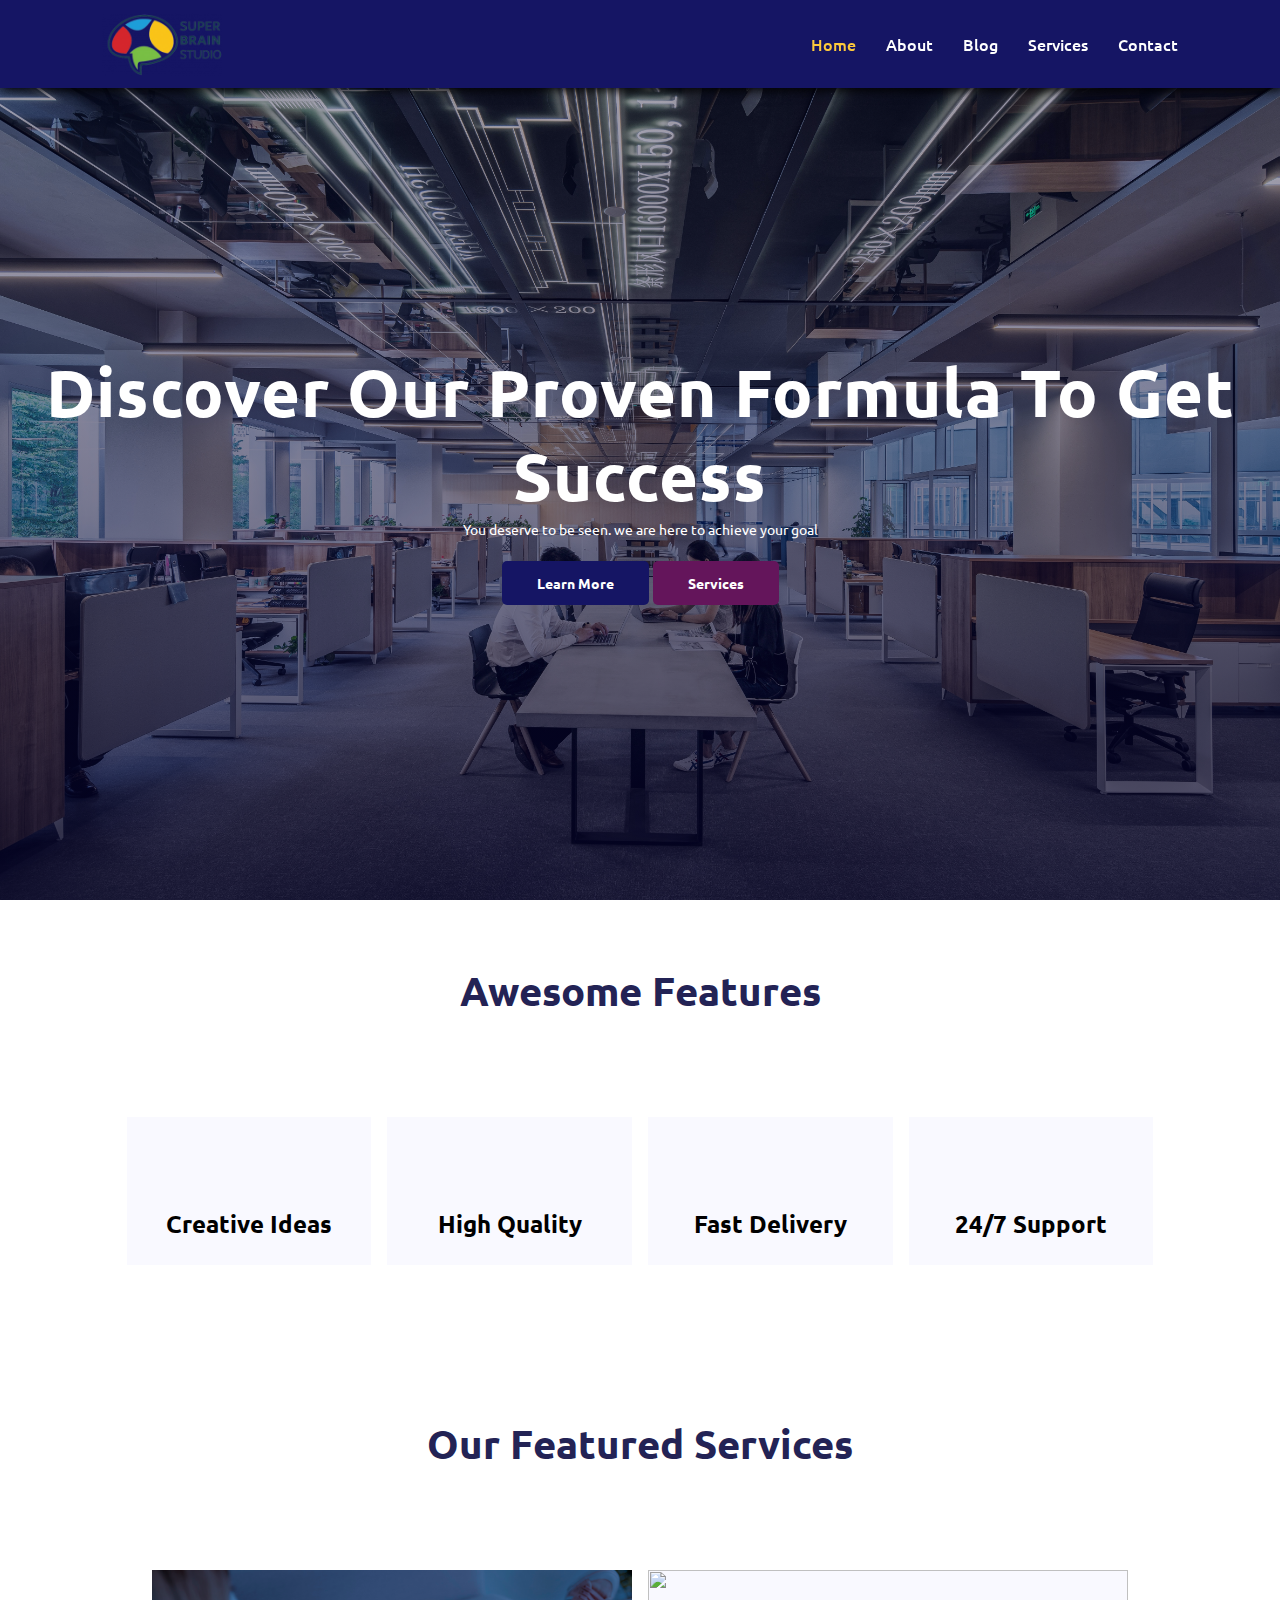
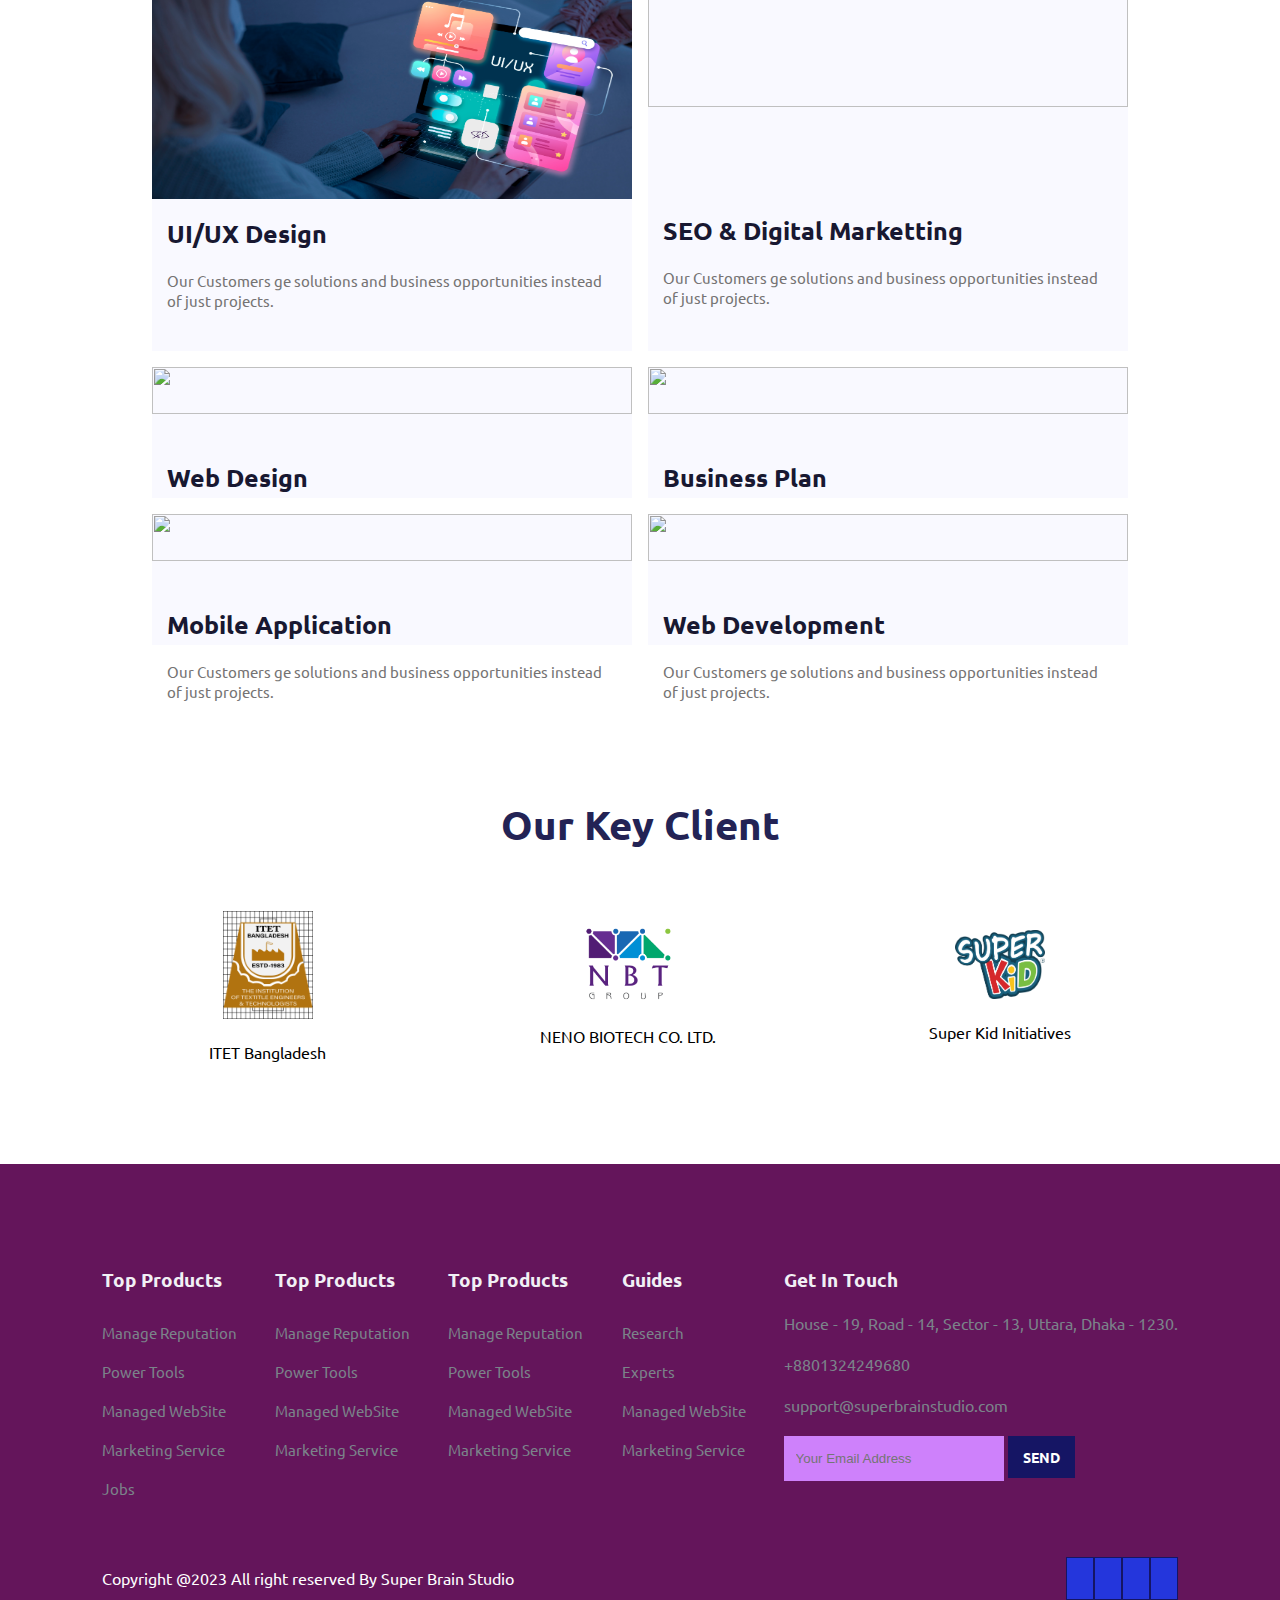
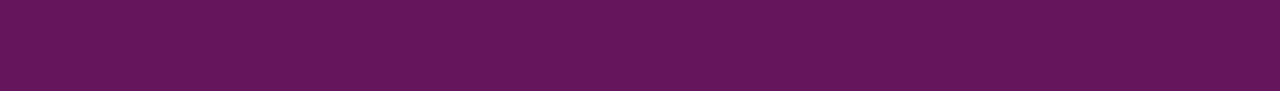
==== index.html @ d5c738f4 "first commit" ====
<!DOCTYPE html>
<html lang="en">

<head>
    <meta charset="UTF-8">
    <meta http-equiv="X-UA-Compatible" content="IE=edge">
    <link rel="icon" href="Assets/images/superbrainstudio_logo.png">
    <meta name="viewport" content="width=device-width, initial-scale=1.0">
    <link rel="preconnect" href="https://fonts.googleapis.com">
    <link rel="preconnect" href="https://fonts.gstatic.com" crossorigin>
    <link rel="preconnect" href="https://fonts.googleapis.com">
    <link rel="preconnect" href="https://fonts.gstatic.com" crossorigin>
    <link href="https://fonts.googleapis.com/css2?family=Roboto+Mono:ital,wght@0,400;0,600;1,600&display=swap"
        rel="stylesheet">
    <link rel="stylesheet" href="https://cdnjs.cloudflare.com/ajax/libs/font-awesome/6.2.1/css/all.min.css"
        integrity="sha512-MV7K8+y+gLIBoVD59lQIYicR65iaqukzvf/nwasF0nqhPay5w/9lJmVM2hMDcnK1OnMGCdVK+iQrJ7lzPJQd1w=="
        crossorigin="anonymous" referrerpolicy="no-referrer" />
    <script src="https://code.jquery.com/jquery-3.6.3.min.js"
        integrity="sha256-pvPw+upLPUjgMXY0G+8O0xUf+/Im1MZjXxxgOcBQBXU=" crossorigin="anonymous"></script>
    <title>Super Brain Studio</title>
    <link rel="stylesheet" href="style.css">
</head>

<body>
    <!-- Navigation -->
    <nav>
        <img src="Assets/images/superbrainstudio_logo.png" alt="">
        <div class="navigation">
            <ul>
                <i id="menu-close" class="fa-solid fa-xmark"></i>
                <li><a class="active" href="#">Home</a></li>
                <li><a href="about.html">About</a></li>
                <li><a href="blog.html">Blog</a></li>
                <li><a href="service.html">Services</a></li>
                <li><a href="contact.html">Contact</a></li>
            </ul>
            <i id="menu-btn" class="fa-solid fa-bars"></i>
        </div>
    </nav>
    <!-- Home -->
    <section id="home">
        <h2>Discover Our Proven Formula To Get Success</h2>
        <p>You deserve to be seen. we are here to achieve your goal</p>
        <div class="btn">
            <a class="blue-btn" href="#">Learn More</a>
            <a class="yellow-btn" href="#">Services</a>
        </div>
    </section>

    <!-- Features -->
    <section id="features">
        <h1>Awesome Features</h1>
        <div class="fea-base">
            <div class="feature-box">
                <i class="fa-solid fa-lightbulb"></i>
                <br>
                <br>
                <h2>Creative Ideas</h2>
            </div>
            <div class="feature-box">
                <i class="fa-solid fa-square-up-right"></i>
                <br>
                <br>
                <h2>High Quality</h2>
            </div>
            <div class="feature-box">
                <i class="fa-solid fa-truck-fast"></i>
                <br>
                <br>
                <h2>Fast Delivery</h2>
            </div>
            <div class="feature-box">
                <i class="fa-solid fa-headset"></i>
                <br>
                <br>
                <h2>24/7 Support</h2>
            </div>
        </div>
    </section>

    <!-- Service -->
    <section id="course">
        <h1>Our Featured Services</h1>
        <div class="course-box">

            <div class="courses">
                <img src="Assets/images/home-service-m1.jpg" alt="">
                <div class="course-details">
                    <h6>UI/UX Design</h6>
                    <br>
                    <span class="span-tag">Our Customers ge solutions and business opportunities instead of just projects.</span>
                </div>

            </div>
            <div class="courses">
                <img src="Assets/images/home-service-m2.jpg" alt="">
                <div class="course-details">
                    <h6>SEO & Digital Marketting</h6>
                    <br>
                    <span class="span-tag">Our Customers ge solutions and business opportunities instead of just projects.</span>
                </div>

            </div>
            <div class="courses">
                <img src="Assets/images/home-service-m3.jpg" alt="">
                <div class="course-details">
                    <h6>Web Design</h6>
                    <br>
                    <span class="span-tag">Our Customers ge solutions and business opportunities instead of just projects.</span>
                </div>

            </div>
            <div class="courses">
                <img src="Assets/images/home-service-m4.jpg" alt="">
                <div class="course-details">
                    <h6>Business Plan</h6>
                    <br>
                    <span class="span-tag">Our Customers ge solutions and business opportunities instead of just projects.</span>
                </div>

            </div>
            <div class="courses">
                <img src="Assets/images/home-service-m5.jpg" alt="">
                <div class="course-details">
                    <h6>Mobile Application</h6>
                    <br>
                    <span class="span-tag">Our Customers ge solutions and business opportunities instead of just projects.</span>
                </div>

            </div>
            <div class="courses">
                <img src="Assets/images/home-service-m6.jpg" alt="">
                <div class="course-details">
                    <h6>Web Development</h6>
                    <br>
                    <span class="span-tag">Our Customers ge solutions and business opportunities instead of just projects.</span>
                </div>


            </div>
        </div>
    </section>

        <!-- trust  -->

        <section id="trust">
            <h1>Our Key Client</h1>
            <div class="trust-img">
                <div class="clients">
                    <div>
                        <img src="Assets/images/client-logo-m1.png" alt="">
                    </div>
                    <div class="client-details">
                        <br>
                        <p>ITET Bangladesh</p>
                    </div>
                </div>
                <div class="clients">
                    <div>
                        <img src="Assets/images/client-logo-m2.png" alt="">
                    </div>
                    <div class="client-details">
                        <br>
                        <p>NENO BIOTECH CO. LTD.</p>
                    </div>
                </div>
                <div class="clients">
                    <div>
                        <img src="Assets/images/client-logo-m3.png" alt="">
                    </div>
                    <div class="client-details">
                        <br>
                        <p>Super Kid Initiatives</p>
                    </div>
                </div>
            </div>
        </section>
    
    
    <!-- footer  -->
    <footer>
        <div class="footer-col">
            <h3>Top Products</h3>
            <li>Manage Reputation</li>
            <li>Power Tools</li>
            <li>Managed WebSite</li>
            <li>Marketing Service</li>
            <li>Jobs</li>
        </div>
        <div class="footer-col">
            <h3>Top Products</h3>
            <li>Manage Reputation</li>
            <li>Power Tools</li>
            <li>Managed WebSite</li>
            <li>Marketing Service</li>
        </div>
        <div class="footer-col">
            <h3>Top Products</h3>
            <li>Manage Reputation</li>
            <li>Power Tools</li>
            <li>Managed WebSite</li>
            <li>Marketing Service</li>
        </div>
        <div class="footer-col">
            <h3>Guides</h3>
            <li>Research</li>
            <li>Experts</li>
            <li>Managed WebSite</li>
            <li>Marketing Service</li>
        </div>

        <div class="footer-col">
            <h3>Get In Touch</h3>
            <p> <i class="fa-solid fa-location-dot"></i>  House - 19, Road - 14, Sector - 13, Uttara, Dhaka - 1230.</p>
            <br>
            <p> <i class="fa-solid fa-phone-volume"></i>  +8801324249680</p>
            <br>
            <p> <i class="fa-solid fa-envelope"></i>  support@superbrainstudio.com</p>
            <div class="subscribe">
                <input type="text" placeholder="Your Email Address">
                <a href="#" class="blue-btn">SEND</a>
            </div>
        </div>

        <div class="copyright">
            <p>Copyright @2023 All right reserved By Super Brain Studio</p>
            <div class="profile-link">
                <i class="fab fa-facebook-f"></i>
                <i class="fab fa-instagram"></i>
                <i class="fab fa-linkedin-in"></i>
                <i class="fa-brands fa-youtube"></i>
            </div>
        </div>
    </footer>

    <script src="app.js"></script>
</body>

</html>
---- style.css ----
@import url('https://fonts.googleapis.com/css2?family=Montserrat&family=Ubuntu:ital@1&display=swap');

* {
    margin: 0;
    padding: 0;
    box-sizing: border-box;
}

body {
    font-family: 'Montserrat', sans-serif;
    font-family: 'Ubuntu', sans-serif;
}

/* global Tags */

h1 {
    font-size: 2.5rem;
    font-weight: 700;
    color: rgb(35, 35, 85);
}

span {
    font-size: 2.5rem;
    color: #757373;
}

h6 {
    font-size: 1.1rem;
    color: rgb(24, 24, 49);
}

/* Navigation */

#logo {
    color: #fff;
    font-size: 40px;
}

nav {
    position: fixed;
    width: 100%;
    background-color: rgb(21, 21, 100);
    display: flex;
    flex-direction: row;
    justify-content: space-between;
    align-items: center;
    padding: 1vw 8vw;
    box-shadow: 2px 2px 10px rgb(0, 0, 0.10);
    z-index: 999;
}

nav img {
    width: 120px;
    /* 150px */
    cursor: pointer;
}

nav .navigation {
    display: flex;
}

#menu-btn {
    width: 30px;
    height: 30px;
    font-size: 35px;
    color: #fff;
    display: none;
}

#menu-close {
    display: none;
}

nav .navigation ul {
    display: flex;
    justify-content: flex-end;
    align-items: center;
}

nav .navigation ul li {
    list-style: none;
    margin-left: 30px;
}

nav .navigation ul li a {
    text-decoration: none;
    color: #fff;
    font-size: 16px;
    font-weight: 500;
    transition: 0.3s ease;
}

nav .navigation ul li a.active,
nav .navigation ul li a:hover {
    color: #fdc93b;
}

/* Home */

#home {
    background-image: linear-gradient(rgba(9, 5, 54, 0.3), rgba(5, 4, 46, 0.7)), url("Assets/images/home-cover-m.jpg");
    width: 100%;
    height: 100vh;
    background-size: cover;
    background-position: center;
    display: flex;
    flex-direction: column;
    justify-content: center;
    align-items: center;
    text-align: center;
    padding-top: 40px;
}

#home h2 {
    color: #fff;
    font-size: 4.2rem;
    letter-spacing: 1px;
}

#home p {
    width: 50%;
    color: #fff;
    font-size: 0.9rem;
    line-height: 25px;
}

#home .btn {
    margin-top: 30px;
}

#home a {
    text-decoration: none;
    font-size: 0.9rem;
    padding: 13px 35px;
    background-color: #fff;
    font-weight: 600;
    border-radius: 5px;
}

#home a.yellow-btn {
    color: #fff;
    background-color: rgb(100, 21, 91);
    transition: 0.3s ease;

}

#home a.yellow-btn:hover {
    color: rgb(46, 21, 100);
    background-color: #fff;
}

#home a.blue-btn {
    color: #fff;
    background-color: rgb(21, 21, 100);
    transition: 0.3s ease;
}

#home a.blue-btn:hover {
    color: rgb(47, 21, 100);
    background-color: #fff;
}

/* Features */

#features {
    padding: 5vw 6vw 0 6vw;
    text-align: center;
}

#features .fea-base {
    display: grid;
    grid-template-columns: repeat(auto-fit, minmax(200px, 1fr));
    grid-gap: 1rem;
    margin-top: 50px;
    padding: 50px;
}

#features .feature-box {
    padding-top: 25px;
    padding-bottom: 25px;
    background: #f9f9ff;
    text-align: center;
}

#features .feature-box i {
    font-size: 2.3rem;
    color: rgb(44, 44, 80);
}

#features .feature-box h3 {
    font-size: 1.2rem;
    font-weight: 600;
    color: rgb(46, 46, 59);
    padding: 13px 0 7px 0;
}

#features .feature-box p {
    font-size: 1rem;
    font-weight: 400;
    color: rgb(70, 70, 87);
}

/* Servies */

#course {
    padding: 8vw 8vw 8vw 8vw;
    text-align: center;
}

.courses {
    cursor: pointer;
}

#course .course-box {
    display: grid;
    grid-template-columns: repeat(auto-fit, minmax(320px, 1fr));
    grid-gap: 1rem;
    margin-top: 50px;
    padding: 50px;
}

.span-tag {
    font-size: 15px;
}

#course .courses {
    text-align: start;
    background: #f9f9ff;
    height: 100%;
    position: relative;
}

#course .service-info {
    text-align: center;
    background: #f9f9ff;
    height: 100%;
    position: relative;
    border-radius: 10px;
}

#course .service-info img {
    border-radius: 10px;
}

#course .courses img {
    width: 100%;
    height: 60%;
    background-size: cover;
    background-position: center;
}

#course .courses .course-details {
    padding: 15px 15px 0 15px;
}

#course .courses .course-details i {
    color: #fdc93b;
    font-size: .9rem;
}

#course .courses .course-details h6 {
    font-size: 25px;
}



#course .courses .cost {
    background-color: rgb(50, 194, 227);
    color: #fff;
    line-height: 70px;
    width: 70px;
    height: 70px;
    text-align: center;
    border-radius: 50%;
    position: absolute;
    right: 15px;
    bottom: 100px;
}

/* experts */

#experts {
    padding: 2vw 8vw 8vw 8vw;
    text-align: center;
}

#experts .expert-box {
    display: grid;
    grid-template-columns: repeat(auto-fit, minmax(250px, 1fr));
    grid-gap: 1rem;
    margin-top: 50px;
    padding: 50px;
}

#experts .expert-box .profile {
    background: #f1faf9;
    padding: 30px 10px;
    border-radius: 5px;

}

.profile-link {
    margin-top: 10px;
}

.profile-link i {
    padding: 10px 13px;
    border: 1px solid rgba(21, 21, 100);
    cursor: pointer;
    transition: 0.3s ease;
}

.profile-link i:hover {
    background: rgb(21, 21, 100);
    color: #fff;
    border: 1px solid rgb(21, 21, 100);
    cursor: pointer;
}

/* footer */

footer {
    padding: 8vw;
    background-color: rgb(100, 21, 91);
    display: flex;
    justify-content: space-between;
    align-items: flex-start;
    flex-wrap: wrap;
}

footer .footer-col {
    padding-bottom: 40px;
}

footer h3 {
    color: rgb(241, 240, 245);
    font-weight: 600;
    padding-bottom: 20px;
}

footer li {
    list-style: none;
    color: #7b838a;
    padding: 10px 0;
    font-size: 15px;
    cursor: pointer;
    transition: 0.3s ease;
}

footer li:hover {
    color: rgb(241, 240, 245);
}

footer p {
    color: #7b838a;
}

footer .subscribe {
    margin-top: 20px;

}

footer input {
    width: 220px;
    padding: 15px 12px;
    background: #ce81fb;
    border: none;
    outline: none;
    color: #fff;
}

footer .subscribe a {
    text-decoration: none;
    font-size: 0.9rem;
    padding: 12px 15px;
    background-color: #fff;
    font-weight: 600;
}

footer .subscribe a.blue-btn {
    color: #fff;
    background-color: rgb(21, 21, 100);
    transition: 0.3s ease;
}

footer .subscribe a.blue-btn:hover {
    color: rgb(47, 21, 100);
    background-color: #fff;
}

footer .copyright {
    margin-top: 20px;
    display: flex;
    justify-content: space-between;
    align-items: center;
    width: 100%;
    flex-wrap: wrap;
}

footer .copyright p {
    color: #fff;
}

footer .copyright .profile-link {
    margin-top: 0px;
}

footer .copyright .profile-link i {
    background: #2436dc;
    color: #fff;
}

footer .copyright .profile-link i:hover {
    background: #fdc93b;
    color: #2c2c2c;
}


/* About  */

#about-home {
    background-image: linear-gradient(rgba(9, 5, 54, 0.3), rgba(5, 4, 46, 0.7)), url("Assets/images/about-cover-m.jpg");
    width: 100%;
    height: 100vh;
    background-size: cover;
    background-position: center;
    display: flex;
    flex-direction: column;
    justify-content: center;
    align-items: center;
    text-align: center;
    padding-top: 40px;
}

#about-home h2 {
    color: #fff;
    font-size: 4.2rem;
    letter-spacing: 1px;
}

.about-title {
    font-size: 2.2rem;
}

#about-container {
    display: flex;
    align-items: center;
    padding: 8vw 8vw 2vw 8vw;
}

#about-container .about-img {
    width: 60%;
    padding-right: 60px;
}

#about-container .about-img img {
    width: 100%;
}

#about-container .about-text {
    width: 40%;
}

#about-container .about-text h2 {
    color: #29303b;
    padding-bottom: 15px;
}

#about-container .about-text p {
    color: #686f7a;
    font-weight: 300;
}

#about-container .about-text .about-fea {
    display: flex;
    justify-content: space-between;
    align-items: flex-start;
    margin-top: 30px;
}

#about-container .about-text .about-fea img {
    width: 50px;
    background-size: cover;
    background-position: center;
    margin-right: 20px;
}

#about-container .about-text .about-fea .fea-text {
    width: 90%;
}

#about-container .about-text .about-fea .fea-text h5 {
    font-size: 16px;
    color: #29303b;
}

/* trust-Client */

#trust {
    text-align: center;
    padding: 8vw;
    padding-top: 0%;
}

#trust .trust-img {
    margin-top: 60px;
    display: flex;
    justify-content: space-around;
    align-items: center;
}

#trust .trust-img img {
    width: 90px;
    height: auto;
}




/* Blog  */

#blog-home {
    background-image: linear-gradient(rgba(9, 5, 54, 0.3), rgba(5, 4, 46, 0.7)), url("Assets/images/blog-cover-m.jpg");
    width: 100%;
    height: 60vh;
    background-size: cover;
    background-position: center;
    display: flex;
    flex-direction: column;
    justify-content: center;
    align-items: center;
    text-align: center;
    padding-top: 40px;
}

#blog-home h2 {
    color: #fff;
    font-size: 3.2rem;
    letter-spacing: 1px;
}


#blog-container {
    display: flex;
    align-items: flex-start;
    justify-content: space-between;
    padding: 8vw;
}

#blog-container .blogs {
    width: 60%;
}

#blog-container .blogs img {
    width: 100%;
    border-radius: 19px;
}

#blog-container .blogs .post {
    padding-bottom: 60px;
}

#blog-container .blogs .post h3 {
    color: #29303b;
    padding: 15px 0 10px 0;
}

#blog-container .blogs .post p {
    color: #757373;
    padding-bottom: 20px;
}

#blog-container .blogs .post a {
    text-decoration: none;
    font-size: 0.9rem;
    padding: 13px 35px;
    background-color: rgb(21, 21, 100);
    color: #fff;
    border-radius: 5px;
    font-weight: 600;
}

#blog-container .blog-cate {
    width: 30%;
}

#blog-container .blog-cate h2 {
    padding-bottom: 7px;
}

#blog-container .blog-cate a {
    text-decoration: none;
    color: #757373;
    font-weight: 500;
    line-height: 45px;
    transition: 0.3s ease;
}

#blog-container .blog-cate a:hover {
    color: rgb(100, 21, 91);
}

#blog-container .blog-post {
    width: 60%;
    margin: 0 auto;
}

#blog-container .blog-post p {
    text-align: justify;
    padding-bottom: 60px !important;
}



/* Services */

#course-home {
    background-image: linear-gradient(rgba(9, 5, 54, 0.3), rgba(5, 4, 46, 0.7)), url("Assets/images/services-cover-m.jpg");
    width: 100%;
    height: 60vh;
    background-size: cover;
    background-position: center;
    display: flex;
    flex-direction: column;
    justify-content: center;
    align-items: center;
    text-align: center;
    padding-top: 40px;
}

#course-home h2 {
    color: #fff;
    font-size: 3.2rem;
    letter-spacing: 1px;
    
}

/* services-info  */

#course-info-home {
    background-image: linear-gradient(rgba(9, 5, 54, 0.3), rgba(5, 4, 46, 0.7)), url("Assets/images/services-cover-m.jpg");
    width: 100%;
    height: 60vh;
    background-size: cover;
    background-position: center;
    display: flex;
    flex-direction: column;
    justify-content: center;
    align-items: center;
    text-align: center;
    padding-top: 40px;
}

#course-info-home h2 {
    color: #fff;
    font-size: 3.2rem;
    letter-spacing: 1px;
}

#course-inner {
    display: flex;
    justify-content: space-between;
    align-items: flex-start;
    padding: 8vw;
}

#course-inner h3 {
    padding: 35px 0 35px 0;
    color: #29303b;
}

#course-inner p {
    color: #686db2;
}

#course-inner hr {
    height: 1px;
    background: rgba(236, 226, 229, 0.5);
    margin-top: 40px;
}

#course-inner .overview {
    width: 70%;
}

#course-inner .overview .course-img {
    width: 100%;
    height: 60vh;
    object-fit: cover;
    border-radius: 12px;
    margin-bottom: 20px;
}

#course-inner .overview .course-head {
    display: flex;
    align-items: flex-start;
    justify-content: space-between;
}

#course-inner .overview .course-head .course-name {
    width: 70%;
}

#course-inner .overview .course-head .course-name h2 {
    color: #29303b;
}

#course-inner .overview .course-head .course-name .star-icon {
    margin: 6px 0;
}

#course-inner .overview .course-head .course-name .star-icon i {
    color: #fdc93b;
    font-size: 0.9rem;
}

#course-inner .overview .course-head .course-name p {
    font-size: 15px;
}

#course-inner .overview .course-head span {
    padding: 16px 22px;
    border-radius: 5px;
    color: #5838fc;
    font-size: 24px;
    font-weight: 700;
    background-color: rgba(88, 56, 252, 0.1);
}

#course-inner .tutor {
    display: flex;
}

#course-inner .tutor img {
    width: 70px;
    height: 70px;
    border-radius: 50%;
    margin-right: 20px;
}

#course-inner .tutor h5 {
    font-size: 15px;
}

#course-inner .learn p {
    font-size: 15px;
    padding-bottom: 15px;
}

#course-inner .learn p i {
    color: #654ce4;
    font-weight: 700;
    margin-right: 20px;
}

#course-inner .enroll {
    width: 300px;
    padding: 0 30px 30px 30px;
    border-radius: 11px;
    box-shadow: 0px 20px 40px 0 rgb(11 2 55 / 8%);
}

#course-inner .enroll h3 {
    padding-bottom: 10px;
}

#course-inner .enroll p {
    font-size: 15px;
    color: #64626e;
    margin: 15px 0;
}

#course-inner .enroll p i {
    color: #654ce4;
    font-weight: 600;
    margin-right: 18px;
    width: 16px;
    height: 16px;
    line-height: 16px;
    text-align: center;
}

#course-inner .enroll .enroll-btn {
    padding: 25px 0 20px 0;
    margin: auto;
    text-align: center;
}

#course-inner .enroll .enroll-btn a {
    text-decoration: none;
    font-size: .8rem;
    padding: 13px 45px;
    border-radius: 5px;
    font-weight: 600;
    color: #fff;
    background: rgb(50, 50, 136);
    transition: 0.3s ease;
}

#course-inner .enroll .enroll-btn a:hover {
    color: #fff;
    background: rgb(207, 68, 190);
}



/* Contact */

#contact-home {
    background-image: linear-gradient(rgba(9, 5, 54, 0.3), rgba(5, 4, 46, 0.7)), url("Assets/images/conact-cover-m.jpg");
    width: 100%;
    height: 60vh;
    background-size: cover;
    background-position: center;
    display: flex;
    flex-direction: column;
    justify-content: center;
    align-items: center;
    text-align: center;
    padding-top: 40px;
}

#contact-home h2 {
    color: #fff;
    font-size: 3.2rem;
    letter-spacing: 1px;
}

#contact {
    padding: 8vw;
    display: flex;
    justify-content: space-between;
    align-items: flex-start;
}

#contact .getin {
    width: 350px;
}

#contact .getin h2 {
    color: #2c2c2c;
    font-size: 30px;
    font-weight: 800;
    line-height: .8;
    margin-bottom: 16px;
}

#contact .getin p {
    color: #686868;
    line-height: 24px;
    margin-bottom: 33px;
    padding-bottom: 25px;
    border-bottom: 1px solid #e5e4ed;
}

#contact .getin h3 {
    color: #2c2c2c;
    font-size: 16px;
    font-weight: 600;
    line-height: 26px;
    margin-bottom: 15px;
}

#contact .getin .getin-details div {
    display: flex;
}

#contact .getin .getin-details div .get {
    font-size: 16px;
    line-height: 22px;
    color: #5838fc;
    margin-right: 20px;
}

#contact .getin .getin-details div p {
    font-size: 14px;
    border-bottom: none;
    line-height: 22px;
    margin-bottom: 15px;
}

#contact .getin .getin-details .profile-link i {
    margin-right: 8px;
}

#contact .form {
    width: 60%;
    background: #f7f6fa;
    padding: 40px;
    border-radius: 10px;
}

#contact .form h4 {
    font-size: 24px;
    color: #2436dc;
    line-height: 30px;
    margin-bottom: 8px;
}

#contact .form p {
    color: #686868;
    line-height: 24px;
    padding-bottom: 25px;
}

#contact .form .form-row {
    display: flex;
    justify-content: space-between;
    width: 100%;
}

#contact .form .form-row input {
    width: 48%;
    font-size: 14px;
    font-weight: 400;
    border-radius: 3px;
    border: none;
    background: #fff;
    color: #7e7c87;
    outline: none;
    padding: 20px 30px;
    margin-bottom: 20px;
}

#contact .form .form-col input,
#contact .form .form-col textarea {
    width: 100%;
    font-size: 14px;
    font-weight: 400;
    border-radius: 3px;
    border: none;
    background: #fff;
    color: #7e7c87;
    outline: none;
    padding: 20px 30px;
    margin-bottom: 20px;
}


#contact .form button {
    font-size: .9rem;
    padding: 13px 25px;
    background: rgb(21, 21, 100);
    border-radius: 5px;
    outline: none;
    border: none;
    font-weight: 600;
    cursor: pointer;
    color: #fff;
    transition: 0.3s ease;
}

#contact .form button:hover {
    color: #fff;
    background: rgb(207, 68, 190);
}

#map {
    width: 100%;
    height: 70vh;
    margin-bottom: 8vw;
}

#map iframe {
    width: 100%;
    height: 100%;
}



@media (max-width: 769px) {
    nav {
        padding: 15px 20px;
    }

    nav img {
        width: 130px;
    }

    #menu-btn {
        display: initial;
    }

    #menu-close {
        display: initial;
        font-size: 1.6rem;
        color: #fff;
        padding: 30px 0 20px 20px;
    }

    nav .navigation ul {
        position: absolute;
        top: 0;
        right: -220px;
        width: 220px;
        height: 100vh;
        background: rgba(17, 20, 104, 0.45);
        backdrop-filter: blur(4.5px);
        border: 1px solid rgba(255, 255, 255, 0.18);
        display: flex;
        flex-direction: column;
        justify-content: flex-start;
        align-items: flex-start;
        transition: 0.3s ease;
    }

    nav .navigation ul.active {
        right: 0;
    }

    nav .navigation ul li {
        padding: 20px 0 20px 40px;
        margin-left: 0;
    }

    nav .navigation ul li a {
        color: #fff;

    }

    #home {
        padding-top: 0px;
    }

    #home p {
        width: 90%;
    }

    #features {
        padding: 8vw 4vh 0 4vw;
    }

    #course {
        padding: 8vh 4vh 0 4vh;
    }

    #registration {
        margin-top: 8vw;
        padding: 6vw 4vw 6vw 4vw;
    }

    #registration .reminder .time {
        display: flex;
        flex-wrap: wrap;
        margin-top: 40px;
    }

    #experts {
        padding: 8vw 8vw 4vw 8vw;
        text-align: center;
    }

    footer .copyright .profile-link {
        margin-top: 10px;
    }

    /* about  */

    #about-container {
        padding: 8vw 4vw 2vw 4vw;
    }

    #about-container .about-img {
        padding-right: 20px;
    }

    #trust .trust-img img {
        width: 50px;
        height: auto;
    }

    /* blog  */

    #blog-container {
        padding: 8vw 4vw;
    }

    #blog-container .blog-post {
        width: 100%;
        margin-top: 30px;
    }

    #blog-container .blog-post img {
        width: 100%;
        height: 50vh;
        object-fit: cover;
    }

    /* course - info  */
    #course-inner {
        display: flex;
        flex-direction: column;
        justify-content: center;
        align-items: flex-start;
        padding: 8vw 4vw;
    }

    #course-inner .overview {
        width: 100%;
    }

    #course-inner .overview .course-img {
        width: 100%;
        height: 100%;
    }

    #course-inner .enroll {
        margin-top: 25px;
    }

    /* contact */

    #contact {
        padding: 8vw 4vw;
    }

    #contact .getin {
        width: 250px;
    }

    #contact .form {
        width: 55%;
    }
}

@media (max-width: 475px) {

    #course .course-box {
        display: grid;
        justify-content: center;
    }

    #registration {
        display: flex;
        flex-direction: column;
        justify-content: center;
        align-items: center;
        text-align: center;
    }

    #registration .reminder .time {
        display: flex;
        flex-wrap: wrap;
        justify-content: center;
        align-items: center;
        margin-top: 20px;
        margin-bottom: 20px;
    }

    /* about  */

    #about-container {
        flex-direction: column-reverse;
    }

    #about-container .about-img {
        width: 100%;
        padding-right: 0px;
    }

    #about-container .about-text {
        width: 100%;
        padding-bottom: 20px;
    }

    #trust .trust-img {
        margin-top: 40px;
        display: flex;
        justify-content: center;
        align-items: center;
        flex-wrap: wrap;
    }

    #trust .trust-img img {
        width: 60px;
        margin: 10px 15px;
        height: auto;
    }

    /* blog  */

    #blog-container {
        flex-direction: column;
    }

    #blog-container .blogs {
        width: 100%;
    }

    #blog-container .blog-cate {
        width: 100%;
    }

    #blog-container .blog-post {
        width: 100%;
        margin-top: 70px;
    }

    #blog-container .blog-post img {
        width: 100%;
        height: 50vh;
        object-fit: cover;
    }

    /* course - info  */

    #course-inner .overview .course-head .course-name {
        width: 50%;
    }

    #course-inner .overview .course-head .course-name h2 {
        font-size: 22px;
    }

    #course-inner .overview .course-head span {
        font-size: 22px;
    }

    #course-inner .enroll {
        width: 100%;
    }

    /* contact */

    #contact {
        padding: 8vw 4vw;
        flex-direction: column;
        align-items: flex-start;
        justify-content: flex-start;
    }

    #contact .getin {
        width: 100%;
        margin-bottom: 30px;
    }

    #contact .form {
        width: 100%;
        padding: 40px 30px;
    }

    #contact .form .form-row {
        display: flex;
        flex-direction: column;
        justify-content: flex-start;
        width: 100%;
    }

    #contact .form .form-row input {
        width: 100%;
    }
}
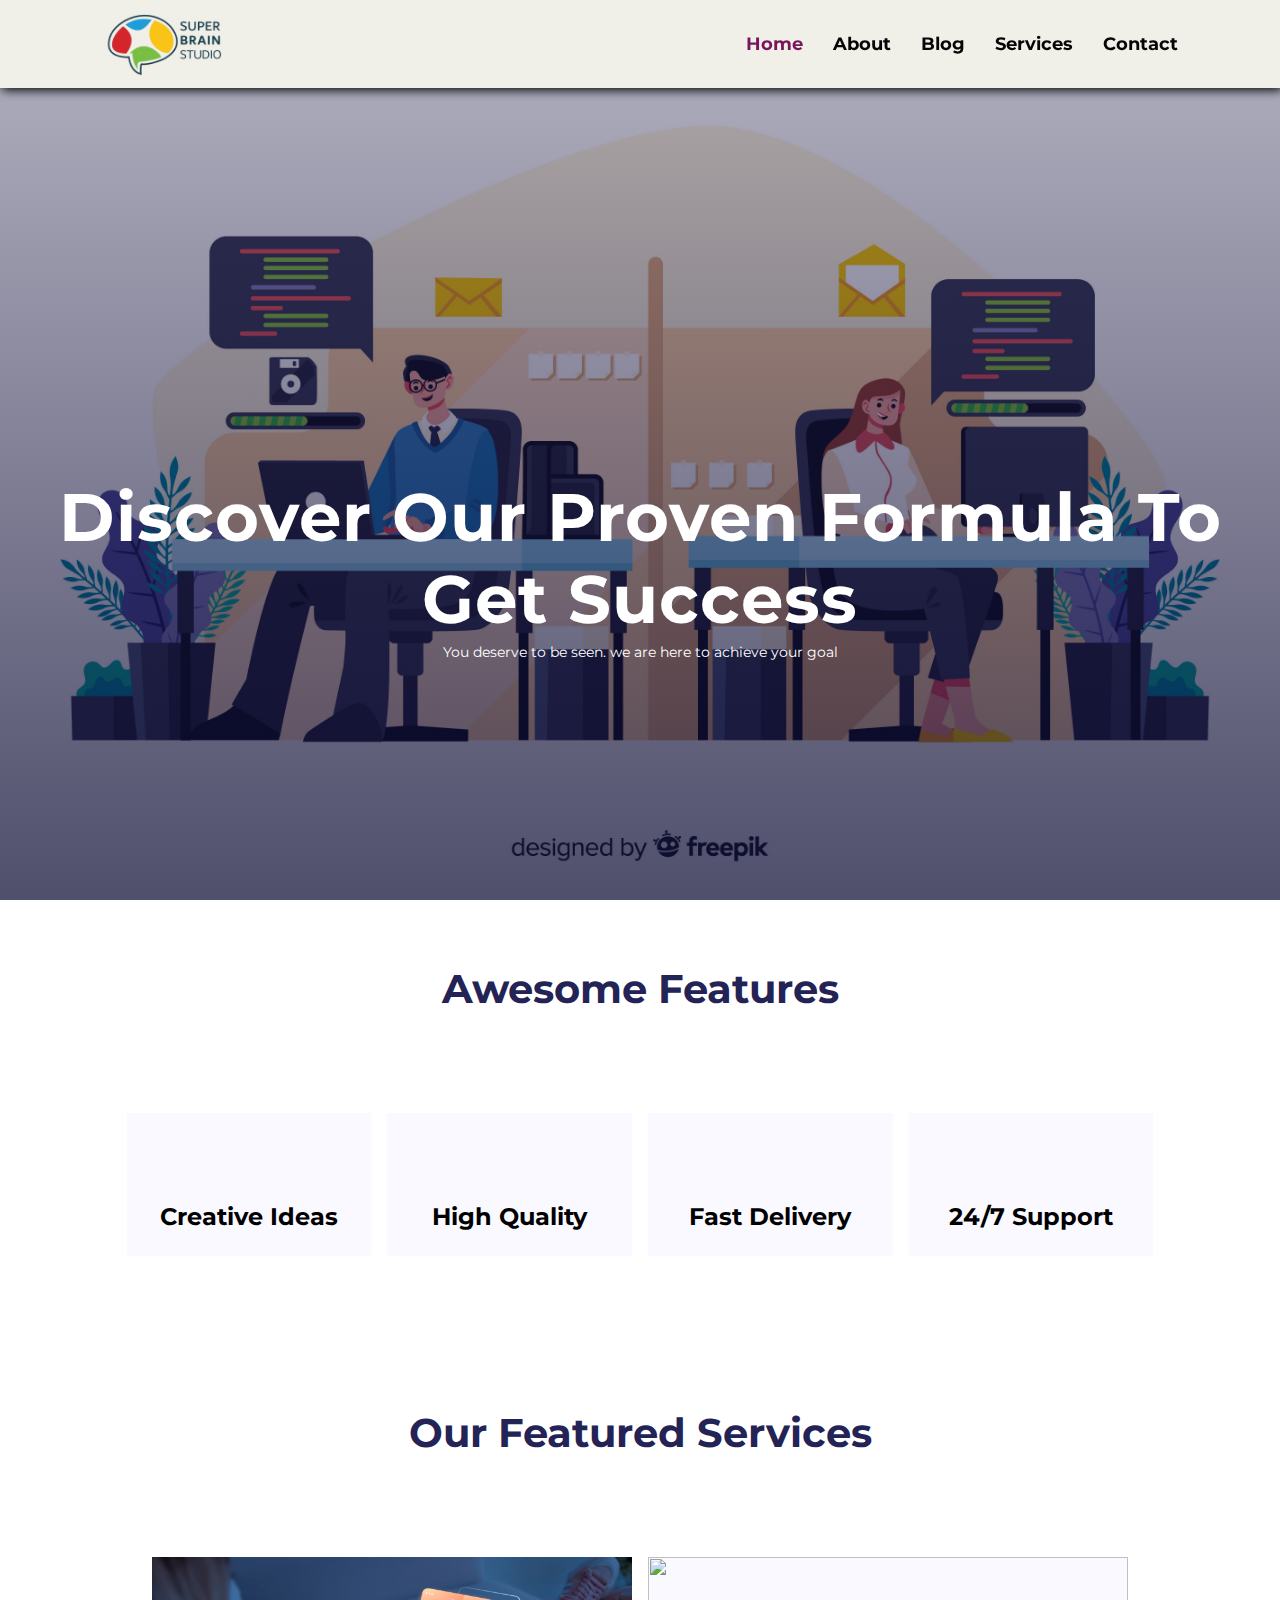
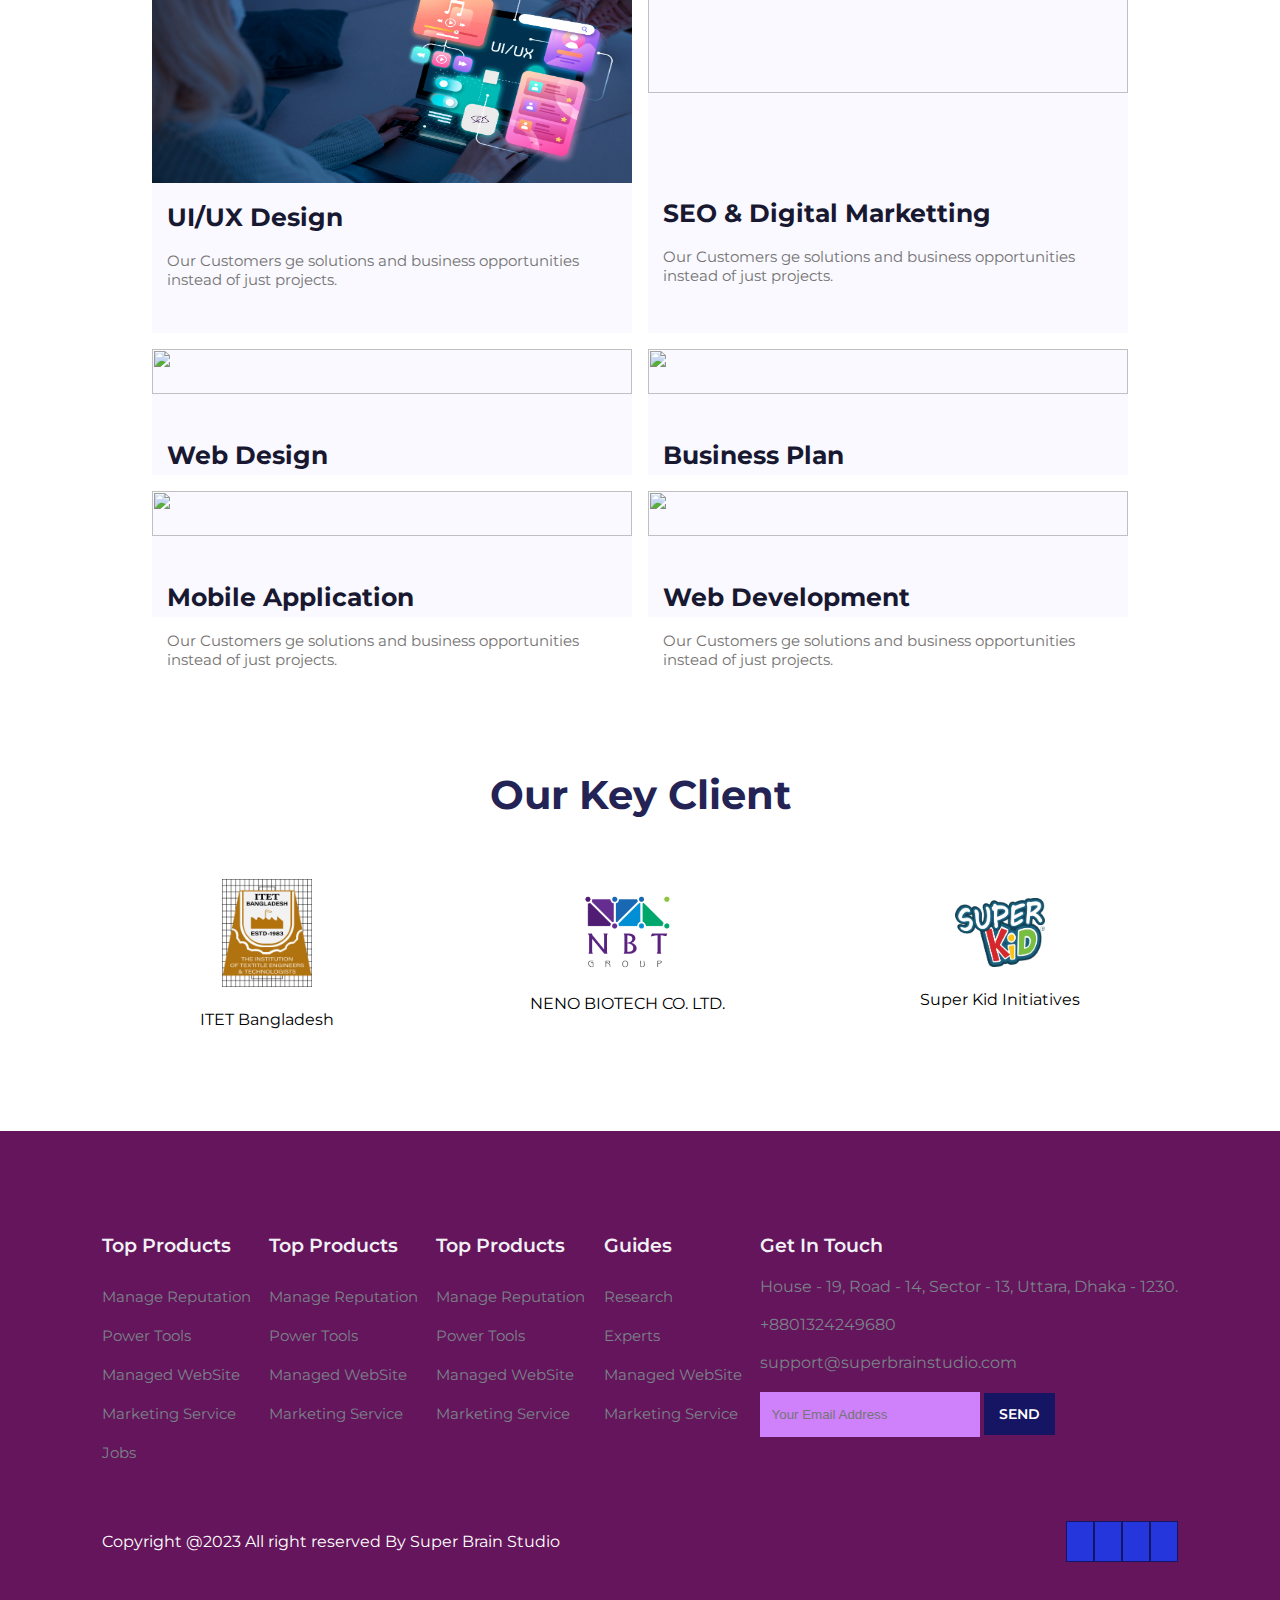
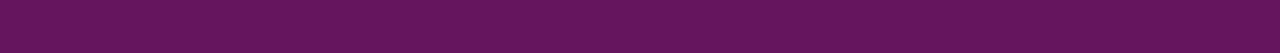
==== commit 194a0e70: "Changes some code and images" ====
--- a/index.html
+++ b/index.html
@@ -15,22 +15,21 @@
     <link rel="stylesheet" href="https://cdnjs.cloudflare.com/ajax/libs/font-awesome/6.2.1/css/all.min.css"
         integrity="sha512-MV7K8+y+gLIBoVD59lQIYicR65iaqukzvf/nwasF0nqhPay5w/9lJmVM2hMDcnK1OnMGCdVK+iQrJ7lzPJQd1w=="
         crossorigin="anonymous" referrerpolicy="no-referrer" />
-    <script src="https://code.jquery.com/jquery-3.6.3.min.js"
+   <script src="https://code.jquery.com/jquery-3.6.3.min.js"
         integrity="sha256-pvPw+upLPUjgMXY0G+8O0xUf+/Im1MZjXxxgOcBQBXU=" crossorigin="anonymous"></script>
-    <title>Super Brain Studio</title>
-    <link rel="stylesheet" href="style.css">
+    <link rel="stylesheet" href="Assets/style.css">
 </head>
 
 <body>
     <!-- Navigation -->
     <nav>
-        <img src="Assets/images/superbrainstudio_logo.png" alt="">
+        <img id="logo" src="Assets/images/superbrainstudio_logo.png" alt="">
         <div class="navigation">
             <ul>
                 <i id="menu-close" class="fa-solid fa-xmark"></i>
                 <li><a class="active" href="#">Home</a></li>
                 <li><a href="about.html">About</a></li>
-                <li><a href="blog.html">Blog</a></li>
+                <li><a href="#">Blog</a></li>
                 <li><a href="service.html">Services</a></li>
                 <li><a href="contact.html">Contact</a></li>
             </ul>
@@ -41,10 +40,6 @@
     <section id="home">
         <h2>Discover Our Proven Formula To Get Success</h2>
         <p>You deserve to be seen. we are here to achieve your goal</p>
-        <div class="btn">
-            <a class="blue-btn" href="#">Learn More</a>
-            <a class="yellow-btn" href="#">Services</a>
-        </div>
     </section>
 
     <!-- Features -->
@@ -233,7 +228,7 @@
         </div>
     </footer>
 
-    <script src="app.js"></script>
+    <script src="Assets/app.js"></script>
 </body>
 
 </html>--- a/Assets/style.css
+++ b/Assets/style.css
@@ -0,0 +1,1251 @@
+@import url('https://fonts.googleapis.com/css2?family=Montserrat&family=Ubuntu:ital@1&display=swap');
+
+* {
+    margin: 0;
+    padding: 0;
+    box-sizing: border-box;
+}
+
+body {
+    font-family: 'Montserrat', sans-serif;
+}
+
+/* global Tags */
+
+h1 {
+    font-size: 2.5rem;
+    font-weight: 700;
+    color: rgb(35, 35, 85);
+}
+
+span {
+    font-size: 2.5rem;
+    color: #757373;
+}
+
+h6 {
+    font-size: 1.1rem;
+    color: rgb(24, 24, 49);
+}
+
+/* Navigation */
+
+#logo {
+    /* color: #fff; */
+    font-size: 40px;
+}
+
+nav {
+    position: fixed;
+    width: 100%;
+    background-color: rgb(241, 240, 232);
+    display: flex;
+    flex-direction: row;
+    justify-content: space-between;
+    align-items: center;
+    padding: 1vw 8vw;
+    box-shadow: 2px 2px 10px rgb(0, 0, 0.10);
+    z-index: 999;
+}
+
+nav img {
+    width: 120px;
+    cursor: pointer;
+}
+
+nav .navigation {
+    display: flex;
+}
+
+#menu-btn {
+    width: 30px;
+    height: 30px;
+    font-size: 35px;
+    color: #fff;
+    display: none;
+}
+
+#menu-close {
+    display: none;
+}
+
+nav .navigation ul {
+    display: flex;
+    justify-content: flex-end;
+    align-items: center;
+}
+
+nav .navigation ul li {
+    list-style: none;
+    margin-left: 30px;
+}
+
+nav .navigation ul li a {
+    text-decoration: none;
+    color: #060505;
+    font-size: 18px;
+    font-weight: bold;
+    transition: 0.3s ease;
+}
+
+nav .navigation ul li a.active,
+nav .navigation ul li a:hover {
+    color: #79155B;
+}
+
+/* Home */
+
+#home {
+    background-image: linear-gradient(rgba(9, 5, 54, 0.3), rgba(5, 4, 46, 0.7)), url("images/home-cover-sbs.jpg");
+    width: 100%;
+    height: 100vh;
+    background-size: cover;
+    background-position: center;
+    display: flex;
+    flex-direction: column;
+    justify-content: center;
+    align-items: center;
+    text-align: center;
+    padding-top: 240px;
+}
+
+#home h2 {
+    color: #fff;
+    font-size: 4.2rem;
+    letter-spacing: 1px;
+}
+
+#home p {
+    width: 50%;
+    color: #fff;
+    font-size: 0.9rem;
+    line-height: 25px;
+}
+
+#home .btn {
+    margin-top: 30px;
+}
+
+#home a {
+    text-decoration: none;
+    font-size: 0.9rem;
+    padding: 13px 35px;
+    background-color: #fff;
+    font-weight: 600;
+    border-radius: 5px;
+}
+
+#home a.yellow-btn {
+    color: #fff;
+    background-color: rgb(100, 21, 91);
+    transition: 0.3s ease;
+
+}
+
+#home a.yellow-btn:hover {
+    color: rgb(46, 21, 100);
+    background-color: #fff;
+}
+
+#home a.blue-btn {
+    color: #fff;
+    background-color: rgb(21, 21, 100);
+    transition: 0.3s ease;
+}
+
+#home a.blue-btn:hover {
+    color: rgb(47, 21, 100);
+    background-color: #fff;
+}
+
+/* Features */
+
+#features {
+    padding: 5vw 6vw 0 6vw;
+    text-align: center;
+}
+
+#features .fea-base {
+    display: grid;
+    grid-template-columns: repeat(auto-fit, minmax(200px, 1fr));
+    grid-gap: 1rem;
+    margin-top: 50px;
+    padding: 50px;
+}
+
+#features .feature-box {
+    padding-top: 25px;
+    padding-bottom: 25px;
+    background: #f9f9ff;
+    text-align: center;
+}
+
+#features .feature-box i {
+    font-size: 2.3rem;
+    color: rgb(44, 44, 80);
+}
+
+#features .feature-box h3 {
+    font-size: 1.2rem;
+    font-weight: 600;
+    color: rgb(46, 46, 59);
+    padding: 13px 0 7px 0;
+}
+
+#features .feature-box p {
+    font-size: 1rem;
+    font-weight: 400;
+    color: rgb(70, 70, 87);
+}
+
+/* Servies */
+
+#course {
+    padding: 8vw 8vw 8vw 8vw;
+    text-align: center;
+}
+
+.courses {
+    cursor: pointer;
+}
+
+#course .course-box {
+    display: grid;
+    grid-template-columns: repeat(auto-fit, minmax(320px, 1fr));
+    grid-gap: 1rem;
+    margin-top: 50px;
+    padding: 50px;
+}
+
+.span-tag {
+    font-size: 15px;
+}
+
+#course .courses {
+    text-align: start;
+    background: #f9f9ff;
+    height: 100%;
+    position: relative;
+}
+
+#course .service-info {
+    text-align: center;
+    background: #f9f9ff;
+    height: 100%;
+    position: relative;
+    border-radius: 10px;
+}
+
+#course .service-info img {
+    border-radius: 10px;
+}
+
+#course .courses img {
+    width: 100%;
+    height: 60%;
+    background-size: cover;
+    background-position: center;
+}
+
+#course .courses .course-details {
+    padding: 15px 15px 0 15px;
+}
+
+#course .courses .course-details i {
+    color: #fdc93b;
+    font-size: .9rem;
+}
+
+#course .courses .course-details h6 {
+    font-size: 25px;
+}
+
+
+
+#course .courses .cost {
+    background-color: rgb(50, 194, 227);
+    color: #fff;
+    line-height: 70px;
+    width: 70px;
+    height: 70px;
+    text-align: center;
+    border-radius: 50%;
+    position: absolute;
+    right: 15px;
+    bottom: 100px;
+}
+
+/* experts */
+
+#experts {
+    padding: 2vw 8vw 8vw 8vw;
+    text-align: center;
+}
+
+#experts .expert-box {
+    display: grid;
+    grid-template-columns: repeat(auto-fit, minmax(250px, 1fr));
+    grid-gap: 1rem;
+    margin-top: 50px;
+    padding: 50px;
+}
+
+#experts .expert-box .profile {
+    background: #f1faf9;
+    padding: 30px 10px;
+    border-radius: 5px;
+
+}
+
+.profile-link {
+    margin-top: 10px;
+}
+
+.profile-link i {
+    padding: 10px 13px;
+    border: 1px solid rgba(21, 21, 100);
+    cursor: pointer;
+    transition: 0.3s ease;
+}
+
+.profile-link i:hover {
+    background: rgb(21, 21, 100);
+    color: #fff;
+    border: 1px solid rgb(21, 21, 100);
+    cursor: pointer;
+}
+
+/* footer */
+
+footer {
+    padding: 8vw;
+    background-color: rgb(100, 21, 91);
+    display: flex;
+    justify-content: space-between;
+    align-items: flex-start;
+    flex-wrap: wrap;
+}
+
+footer .footer-col {
+    padding-bottom: 40px;
+}
+
+footer h3 {
+    color: rgb(241, 240, 245);
+    font-weight: 600;
+    padding-bottom: 20px;
+}
+
+footer li {
+    list-style: none;
+    color: #7b838a;
+    padding: 10px 0;
+    font-size: 15px;
+    cursor: pointer;
+    transition: 0.3s ease;
+}
+
+footer li:hover {
+    color: rgb(241, 240, 245);
+}
+
+footer p {
+    color: #7b838a;
+}
+
+footer .subscribe {
+    margin-top: 20px;
+
+}
+
+footer input {
+    width: 220px;
+    padding: 15px 12px;
+    background: #ce81fb;
+    border: none;
+    outline: none;
+    color: #fff;
+}
+
+footer .subscribe a {
+    text-decoration: none;
+    font-size: 0.9rem;
+    padding: 12px 15px;
+    background-color: #fff;
+    font-weight: 600;
+}
+
+footer .subscribe a.blue-btn {
+    color: #fff;
+    background-color: rgb(21, 21, 100);
+    transition: 0.3s ease;
+}
+
+footer .subscribe a.blue-btn:hover {
+    color: rgb(47, 21, 100);
+    background-color: #fff;
+}
+
+footer .copyright {
+    margin-top: 20px;
+    display: flex;
+    justify-content: space-between;
+    align-items: center;
+    width: 100%;
+    flex-wrap: wrap;
+}
+
+footer .copyright p {
+    color: #fff;
+}
+
+footer .copyright .profile-link {
+    margin-top: 0px;
+}
+
+footer .copyright .profile-link i {
+    background: #2436dc;
+    color: #fff;
+}
+
+footer .copyright .profile-link i:hover {
+    background: #fdc93b;
+    color: #2c2c2c;
+}
+
+
+/* About  */
+
+#about-home {
+    background-image: linear-gradient(rgba(9, 5, 54, 0.3), rgba(5, 4, 46, 0.7)), url("images/about-cover-sbs.jpg");
+    width: 100%;
+    height: 100vh;
+    background-size: cover;
+    background-position: center;
+    display: flex;
+    flex-direction: column;
+    justify-content: center;
+    align-items: center;
+    text-align: center;
+    padding-top: 200px;
+}
+
+#about-home h2 {
+    color: #fff;
+    font-size: 4.2rem;
+    letter-spacing: 1px;
+}
+
+.about-title {
+    font-size: 2.2rem;
+}
+
+#about-container {
+    display: flex;
+    align-items: center;
+    padding: 8vw 8vw 2vw 8vw;
+}
+
+#about-container .about-img {
+    width: 60%;
+    padding-right: 60px;
+}
+
+#about-container .about-img img {
+    width: 100%;
+}
+
+#about-container .about-text {
+    width: 40%;
+}
+
+#about-container .about-text h2 {
+    color: #29303b;
+    padding-bottom: 15px;
+}
+
+#about-container .about-text p {
+    color: #686f7a;
+    font-weight: 300;
+}
+
+#about-container .about-text .about-fea {
+    display: flex;
+    justify-content: space-between;
+    align-items: flex-start;
+    margin-top: 30px;
+}
+
+#about-container .about-text .about-fea img {
+    width: 50px;
+    background-size: cover;
+    background-position: center;
+    margin-right: 20px;
+}
+
+#about-container .about-text .about-fea .fea-text {
+    width: 90%;
+}
+
+#about-container .about-text .about-fea .fea-text h5 {
+    font-size: 16px;
+    color: #29303b;
+}
+
+/* trust-Client */
+
+#trust {
+    text-align: center;
+    padding: 8vw;
+    padding-top: 0%;
+}
+
+#trust .trust-img {
+    margin-top: 60px;
+    display: flex;
+    justify-content: space-around;
+    align-items: center;
+}
+
+#trust .trust-img img {
+    width: 90px;
+    height: auto;
+}
+
+
+
+
+/* Blog  */
+
+#blog-home {
+    background-image: linear-gradient(rgba(9, 5, 54, 0.3), rgba(5, 4, 46, 0.7)), url("images/blog-cover-sbs1.jpg");
+    width: 100%;
+    height: 60vh;
+    background-size: cover;
+    background-position: center;
+    display: flex;
+    flex-direction: column;
+    justify-content: center;
+    align-items: center;
+    text-align: center;
+    padding-top: 40px;
+}
+
+#blog-home h2 {
+    color: #fff;
+    font-size: 3.2rem;
+    letter-spacing: 1px;
+}
+
+
+#blog-container {
+    display: flex;
+    align-items: flex-start;
+    justify-content: space-between;
+    padding: 8vw;
+}
+
+#blog-container .blogs {
+    width: 60%;
+}
+
+#blog-container .blogs img {
+    width: 100%;
+    border-radius: 19px;
+}
+
+#blog-container .blogs .post {
+    padding-bottom: 60px;
+}
+
+#blog-container .blogs .post h3 {
+    color: #29303b;
+    padding: 15px 0 10px 0;
+}
+
+#blog-container .blogs .post p {
+    color: #757373;
+    padding-bottom: 20px;
+}
+
+#blog-container .blogs .post a {
+    text-decoration: none;
+    font-size: 0.9rem;
+    padding: 13px 35px;
+    background-color: rgb(21, 21, 100);
+    color: #fff;
+    border-radius: 5px;
+    font-weight: 600;
+}
+
+#blog-container .blog-cate {
+    width: 30%;
+}
+
+#blog-container .blog-cate h2 {
+    padding-bottom: 7px;
+}
+
+#blog-container .blog-cate a {
+    text-decoration: none;
+    color: #757373;
+    font-weight: 500;
+    line-height: 45px;
+    transition: 0.3s ease;
+}
+
+#blog-container .blog-cate a:hover {
+    color: rgb(100, 21, 91);
+}
+
+#blog-container .blog-post {
+    width: 60%;
+    margin: 0 auto;
+}
+
+#blog-container .blog-post p {
+    text-align: justify;
+    padding-bottom: 60px !important;
+}
+
+
+
+/* Services */
+
+#course-home {
+    background-image: linear-gradient(rgba(9, 5, 54, 0.3), rgba(5, 4, 46, 0.7)), url("images/service-cover-sbs.jpg");
+    width: 100%;
+    height: 70vh;
+    background-size: cover;
+    background-position: center;
+    display: flex;
+    flex-direction: column;
+    justify-content: center;
+    align-items: center;
+    text-align: center;
+    padding-top: 40px;
+}
+
+#course-home h2 {
+    color: #fff;
+    font-size: 3.2rem;
+    letter-spacing: 1px;
+    
+}
+
+/* services-info  */
+
+#course-info-home {
+    background-image: linear-gradient(rgba(9, 5, 54, 0.3), rgba(5, 4, 46, 0.7)), url("images/services-cover-m.jpg");
+    width: 100%;
+    height: 60vh;
+    background-size: cover;
+    background-position: center;
+    display: flex;
+    flex-direction: column;
+    justify-content: center;
+    align-items: center;
+    text-align: center;
+    padding-top: 40px;
+}
+
+#course-info-home h2 {
+    color: #fff;
+    font-size: 3.2rem;
+    letter-spacing: 1px;
+}
+
+#course-inner {
+    display: flex;
+    justify-content: space-between;
+    align-items: flex-start;
+    padding: 8vw;
+}
+
+#course-inner h3 {
+    padding: 35px 0 35px 0;
+    color: #29303b;
+}
+
+#course-inner p {
+    color: #686db2;
+}
+
+#course-inner hr {
+    height: 1px;
+    background: rgba(236, 226, 229, 0.5);
+    margin-top: 40px;
+}
+
+#course-inner .overview {
+    width: 70%;
+}
+
+#course-inner .overview .course-img {
+    width: 100%;
+    height: 60vh;
+    object-fit: cover;
+    border-radius: 12px;
+    margin-bottom: 20px;
+}
+
+#course-inner .overview .course-head {
+    display: flex;
+    align-items: flex-start;
+    justify-content: space-between;
+}
+
+#course-inner .overview .course-head .course-name {
+    width: 70%;
+}
+
+#course-inner .overview .course-head .course-name h2 {
+    color: #29303b;
+}
+
+#course-inner .overview .course-head .course-name .star-icon {
+    margin: 6px 0;
+}
+
+#course-inner .overview .course-head .course-name .star-icon i {
+    color: #fdc93b;
+    font-size: 0.9rem;
+}
+
+#course-inner .overview .course-head .course-name p {
+    font-size: 15px;
+}
+
+#course-inner .overview .course-head span {
+    padding: 16px 22px;
+    border-radius: 5px;
+    color: #5838fc;
+    font-size: 24px;
+    font-weight: 700;
+    background-color: rgba(88, 56, 252, 0.1);
+}
+
+#course-inner .tutor {
+    display: flex;
+}
+
+#course-inner .tutor img {
+    width: 70px;
+    height: 70px;
+    border-radius: 50%;
+    margin-right: 20px;
+}
+
+#course-inner .tutor h5 {
+    font-size: 15px;
+}
+
+#course-inner .learn p {
+    font-size: 15px;
+    padding-bottom: 15px;
+}
+
+#course-inner .learn p i {
+    color: #654ce4;
+    font-weight: 700;
+    margin-right: 20px;
+}
+
+#course-inner .enroll {
+    width: 300px;
+    padding: 0 30px 30px 30px;
+    border-radius: 11px;
+    box-shadow: 0px 20px 40px 0 rgb(11 2 55 / 8%);
+}
+
+#course-inner .enroll h3 {
+    padding-bottom: 10px;
+}
+
+#course-inner .enroll p {
+    font-size: 15px;
+    color: #64626e;
+    margin: 15px 0;
+}
+
+#course-inner .enroll p i {
+    color: #654ce4;
+    font-weight: 600;
+    margin-right: 18px;
+    width: 16px;
+    height: 16px;
+    line-height: 16px;
+    text-align: center;
+}
+
+#course-inner .enroll .enroll-btn {
+    padding: 25px 0 20px 0;
+    margin: auto;
+    text-align: center;
+}
+
+#course-inner .enroll .enroll-btn a {
+    text-decoration: none;
+    font-size: .8rem;
+    padding: 13px 45px;
+    border-radius: 5px;
+    font-weight: 600;
+    color: #fff;
+    background: rgb(50, 50, 136);
+    transition: 0.3s ease;
+}
+
+#course-inner .enroll .enroll-btn a:hover {
+    color: #fff;
+    background: rgb(207, 68, 190);
+}
+
+
+
+/* Contact */
+
+#contact-home {
+    background-image: linear-gradient(rgba(9, 5, 54, 0.3), rgba(5, 4, 46, 0.7)), url("images/contact-cover-sbs.jpg");
+    width: 100%;
+    height: 60vh;
+    background-size: cover;
+    background-position: center;
+    display: flex;
+    flex-direction: column;
+    justify-content: center;
+    align-items: center;
+    text-align: center;
+    padding-top: 40px;
+}
+
+#contact-home h2 {
+    color: #fff;
+    font-size: 3.2rem;
+    letter-spacing: 1px;
+}
+
+#contact {
+    padding: 8vw;
+    display: flex;
+    justify-content: space-between;
+    align-items: flex-start;
+}
+
+#contact .getin {
+    width: 350px;
+}
+
+#contact .getin h2 {
+    color: #2c2c2c;
+    font-size: 30px;
+    font-weight: 800;
+    line-height: .8;
+    margin-bottom: 16px;
+}
+
+#contact .getin p {
+    color: #686868;
+    line-height: 24px;
+    margin-bottom: 33px;
+    padding-bottom: 25px;
+    border-bottom: 1px solid #e5e4ed;
+}
+
+#contact .getin h3 {
+    color: #2c2c2c;
+    font-size: 16px;
+    font-weight: 600;
+    line-height: 26px;
+    margin-bottom: 15px;
+}
+
+#contact .getin .getin-details div {
+    display: flex;
+}
+
+#contact .getin .getin-details div .get {
+    font-size: 16px;
+    line-height: 22px;
+    color: #5838fc;
+    margin-right: 20px;
+}
+
+#contact .getin .getin-details div p {
+    font-size: 14px;
+    border-bottom: none;
+    line-height: 22px;
+    margin-bottom: 15px;
+}
+
+#contact .getin .getin-details .profile-link i {
+    margin-right: 8px;
+}
+
+#contact .form {
+    width: 60%;
+    background: #f7f6fa;
+    padding: 40px;
+    border-radius: 10px;
+}
+
+#contact .form h4 {
+    font-size: 24px;
+    color: #2436dc;
+    line-height: 30px;
+    margin-bottom: 8px;
+}
+
+#contact .form p {
+    color: #686868;
+    line-height: 24px;
+    padding-bottom: 25px;
+}
+
+#contact .form .form-row {
+    display: flex;
+    justify-content: space-between;
+    width: 100%;
+}
+
+#contact .form .form-row input {
+    width: 48%;
+    font-size: 14px;
+    font-weight: 400;
+    border-radius: 3px;
+    border: none;
+    background: #fff;
+    color: #7e7c87;
+    outline: none;
+    padding: 20px 30px;
+    margin-bottom: 20px;
+}
+
+#contact .form .form-col input,
+#contact .form .form-col textarea {
+    width: 100%;
+    font-size: 14px;
+    font-weight: 400;
+    border-radius: 3px;
+    border: none;
+    background: #fff;
+    color: #7e7c87;
+    outline: none;
+    padding: 20px 30px;
+    margin-bottom: 20px;
+}
+
+
+#contact .form button {
+    font-size: .9rem;
+    padding: 13px 25px;
+    background: rgb(21, 21, 100);
+    border-radius: 5px;
+    outline: none;
+    border: none;
+    font-weight: 600;
+    cursor: pointer;
+    color: #fff;
+    transition: 0.3s ease;
+}
+
+#contact .form button:hover {
+    color: #fff;
+    background: rgb(207, 68, 190);
+}
+
+#map {
+    width: 100%;
+    height: 70vh;
+    margin-bottom: 8vw;
+}
+
+#map iframe {
+    width: 100%;
+    height: 100%;
+}
+
+
+
+@media (max-width: 769px) {
+    nav {
+        padding: 15px 20px;
+    }
+
+    nav img {
+        width: 130px;
+    }
+
+    #menu-btn {
+        display: initial;
+    }
+
+    #menu-close {
+        display: initial;
+        font-size: 1.6rem;
+        color: #fff;
+        padding: 30px 0 20px 20px;
+    }
+
+    nav .navigation ul {
+        position: absolute;
+        top: 0;
+        right: -220px;
+        width: 220px;
+        height: 100vh;
+        background: rgba(17, 20, 104, 0.45);
+        backdrop-filter: blur(4.5px);
+        border: 1px solid rgba(255, 255, 255, 0.18);
+        display: flex;
+        flex-direction: column;
+        justify-content: flex-start;
+        align-items: flex-start;
+        transition: 0.3s ease;
+    }
+
+    nav .navigation ul.active {
+        right: 0;
+    }
+
+    nav .navigation ul li {
+        padding: 20px 0 20px 40px;
+        margin-left: 0;
+    }
+
+    nav .navigation ul li a {
+        color: #fff;
+
+    }
+
+    #home {
+        padding-top: 0px;
+    }
+
+    #home p {
+        width: 90%;
+    }
+
+    #features {
+        padding: 8vw 4vh 0 4vw;
+    }
+
+    #course {
+        padding: 8vh 4vh 0 4vh;
+    }
+
+    #registration {
+        margin-top: 8vw;
+        padding: 6vw 4vw 6vw 4vw;
+    }
+
+    #registration .reminder .time {
+        display: flex;
+        flex-wrap: wrap;
+        margin-top: 40px;
+    }
+
+    #experts {
+        padding: 8vw 8vw 4vw 8vw;
+        text-align: center;
+    }
+
+    footer .copyright .profile-link {
+        margin-top: 10px;
+    }
+
+    /* about  */
+
+    #about-container {
+        padding: 8vw 4vw 2vw 4vw;
+    }
+
+    #about-container .about-img {
+        padding-right: 20px;
+    }
+
+    #trust .trust-img img {
+        width: 50px;
+        height: auto;
+    }
+
+    /* blog  */
+
+    #blog-container {
+        padding: 8vw 4vw;
+    }
+
+    #blog-container .blog-post {
+        width: 100%;
+        margin-top: 30px;
+    }
+
+    #blog-container .blog-post img {
+        width: 100%;
+        height: 50vh;
+        object-fit: cover;
+    }
+
+    /* course - info  */
+    #course-inner {
+        display: flex;
+        flex-direction: column;
+        justify-content: center;
+        align-items: flex-start;
+        padding: 8vw 4vw;
+    }
+
+    #course-inner .overview {
+        width: 100%;
+    }
+
+    #course-inner .overview .course-img {
+        width: 100%;
+        height: 100%;
+    }
+
+    #course-inner .enroll {
+        margin-top: 25px;
+    }
+
+    /* contact */
+
+    #contact {
+        padding: 8vw 4vw;
+    }
+
+    #contact .getin {
+        width: 250px;
+    }
+
+    #contact .form {
+        width: 55%;
+    }
+}
+
+@media (max-width: 475px) {
+
+    #course .course-box {
+        display: grid;
+        justify-content: center;
+    }
+
+    #registration {
+        display: flex;
+        flex-direction: column;
+        justify-content: center;
+        align-items: center;
+        text-align: center;
+    }
+
+    #registration .reminder .time {
+        display: flex;
+        flex-wrap: wrap;
+        justify-content: center;
+        align-items: center;
+        margin-top: 20px;
+        margin-bottom: 20px;
+    }
+
+    /* about  */
+
+    #about-container {
+        flex-direction: column-reverse;
+    }
+
+    #about-container .about-img {
+        width: 100%;
+        padding-right: 0px;
+    }
+
+    #about-container .about-text {
+        width: 100%;
+        padding-bottom: 20px;
+    }
+
+    #trust .trust-img {
+        margin-top: 40px;
+        display: flex;
+        justify-content: center;
+        align-items: center;
+        flex-wrap: wrap;
+    }
+
+    #trust .trust-img img {
+        width: 60px;
+        margin: 10px 15px;
+        height: auto;
+    }
+
+    /* blog  */
+
+    #blog-container {
+        flex-direction: column;
+    }
+
+    #blog-container .blogs {
+        width: 100%;
+    }
+
+    #blog-container .blog-cate {
+        width: 100%;
+    }
+
+    #blog-container .blog-post {
+        width: 100%;
+        margin-top: 70px;
+    }
+
+    #blog-container .blog-post img {
+        width: 100%;
+        height: 50vh;
+        object-fit: cover;
+    }
+
+    /* course - info  */
+
+    #course-inner .overview .course-head .course-name {
+        width: 50%;
+    }
+
+    #course-inner .overview .course-head .course-name h2 {
+        font-size: 22px;
+    }
+
+    #course-inner .overview .course-head span {
+        font-size: 22px;
+    }
+
+    #course-inner .enroll {
+        width: 100%;
+    }
+
+    /* contact */
+
+    #contact {
+        padding: 8vw 4vw;
+        flex-direction: column;
+        align-items: flex-start;
+        justify-content: flex-start;
+    }
+
+    #contact .getin {
+        width: 100%;
+        margin-bottom: 30px;
+    }
+
+    #contact .form {
+        width: 100%;
+        padding: 40px 30px;
+    }
+
+    #contact .form .form-row {
+        display: flex;
+        flex-direction: column;
+        justify-content: flex-start;
+        width: 100%;
+    }
+
+    #contact .form .form-row input {
+        width: 100%;
+    }
+}
+
